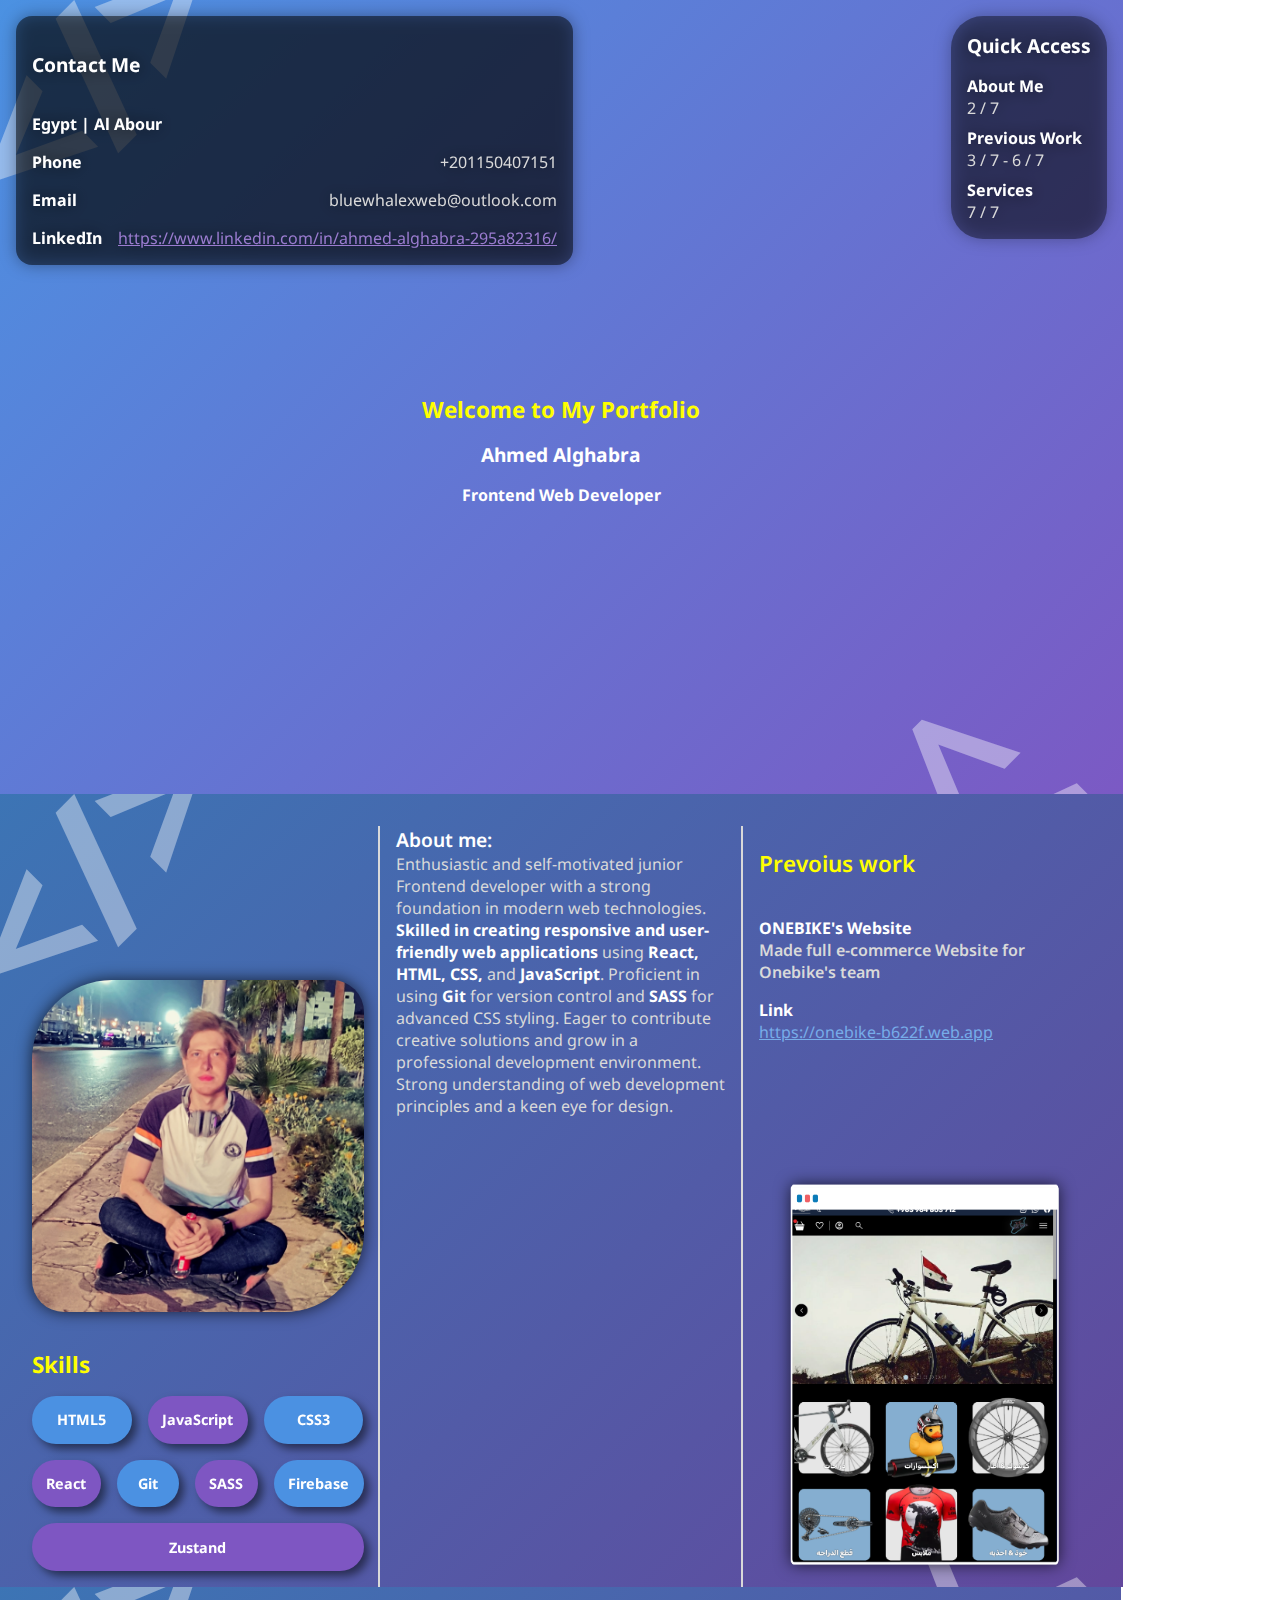
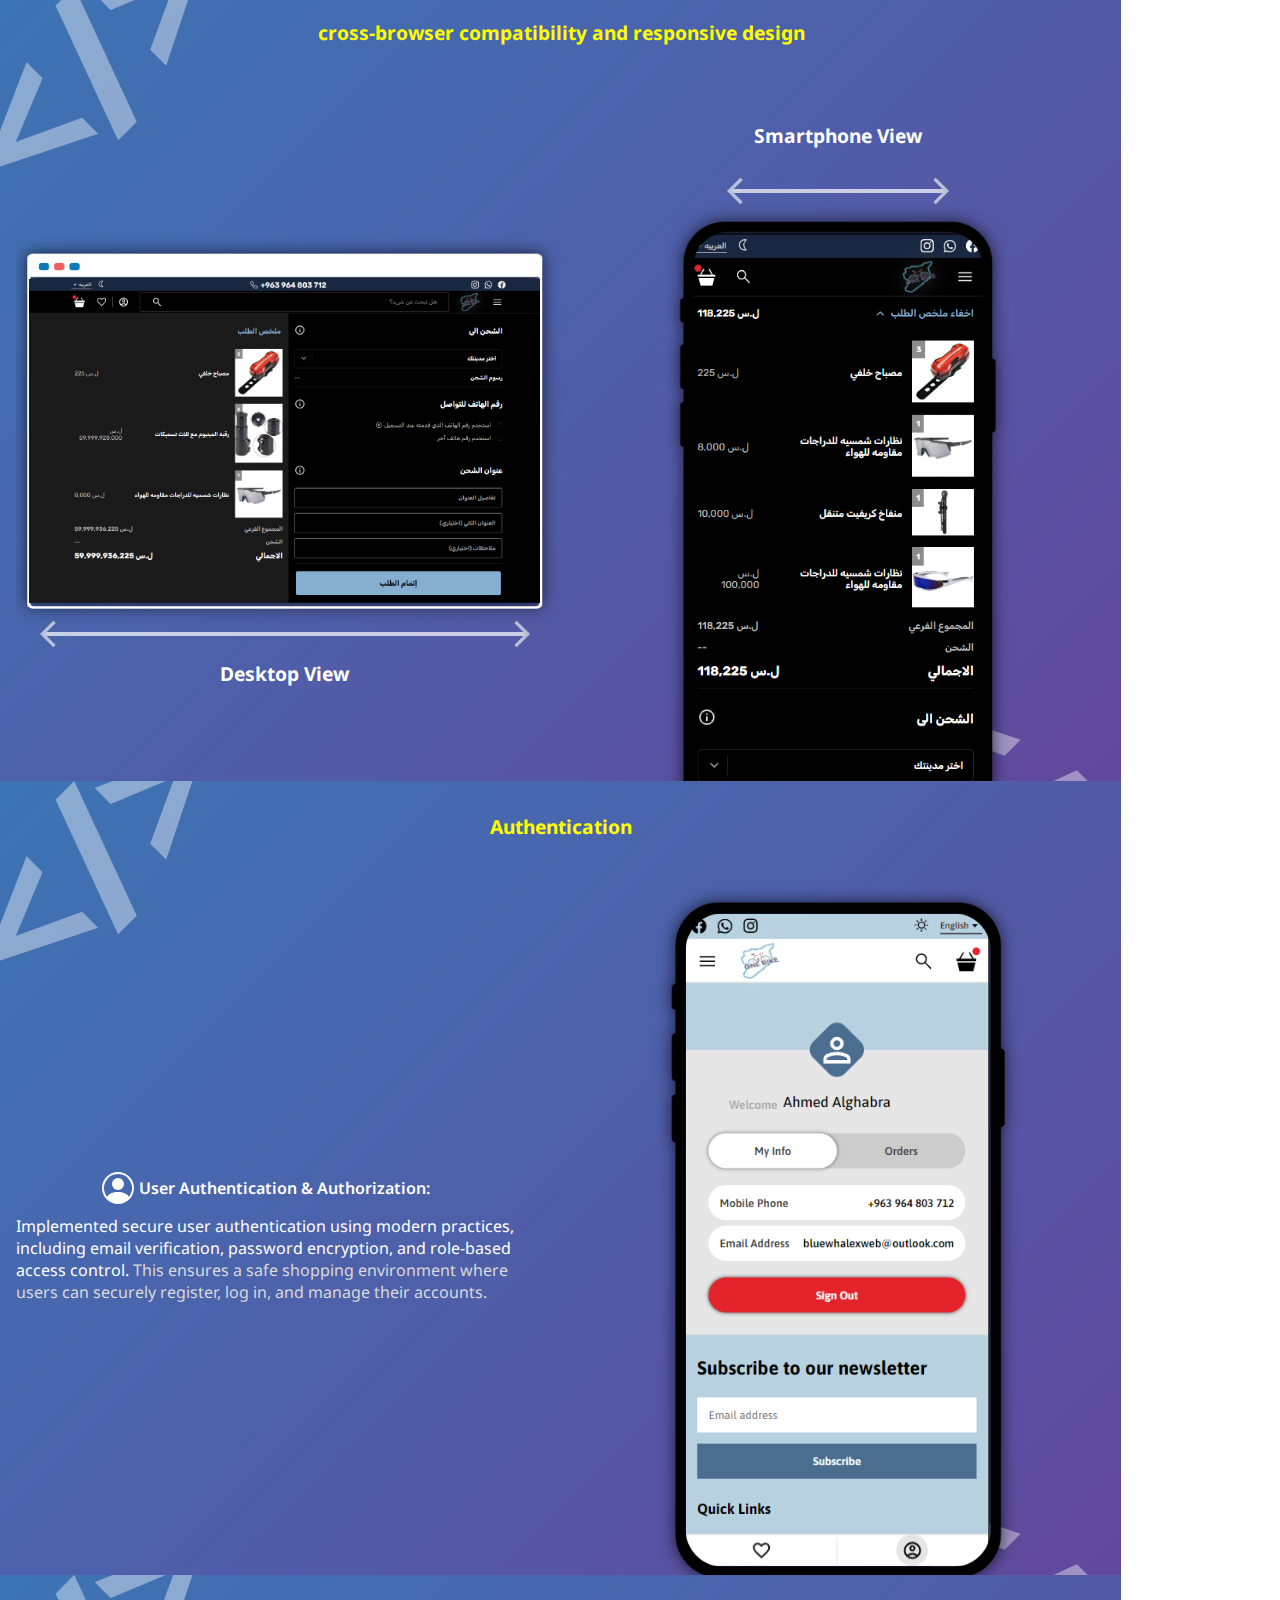
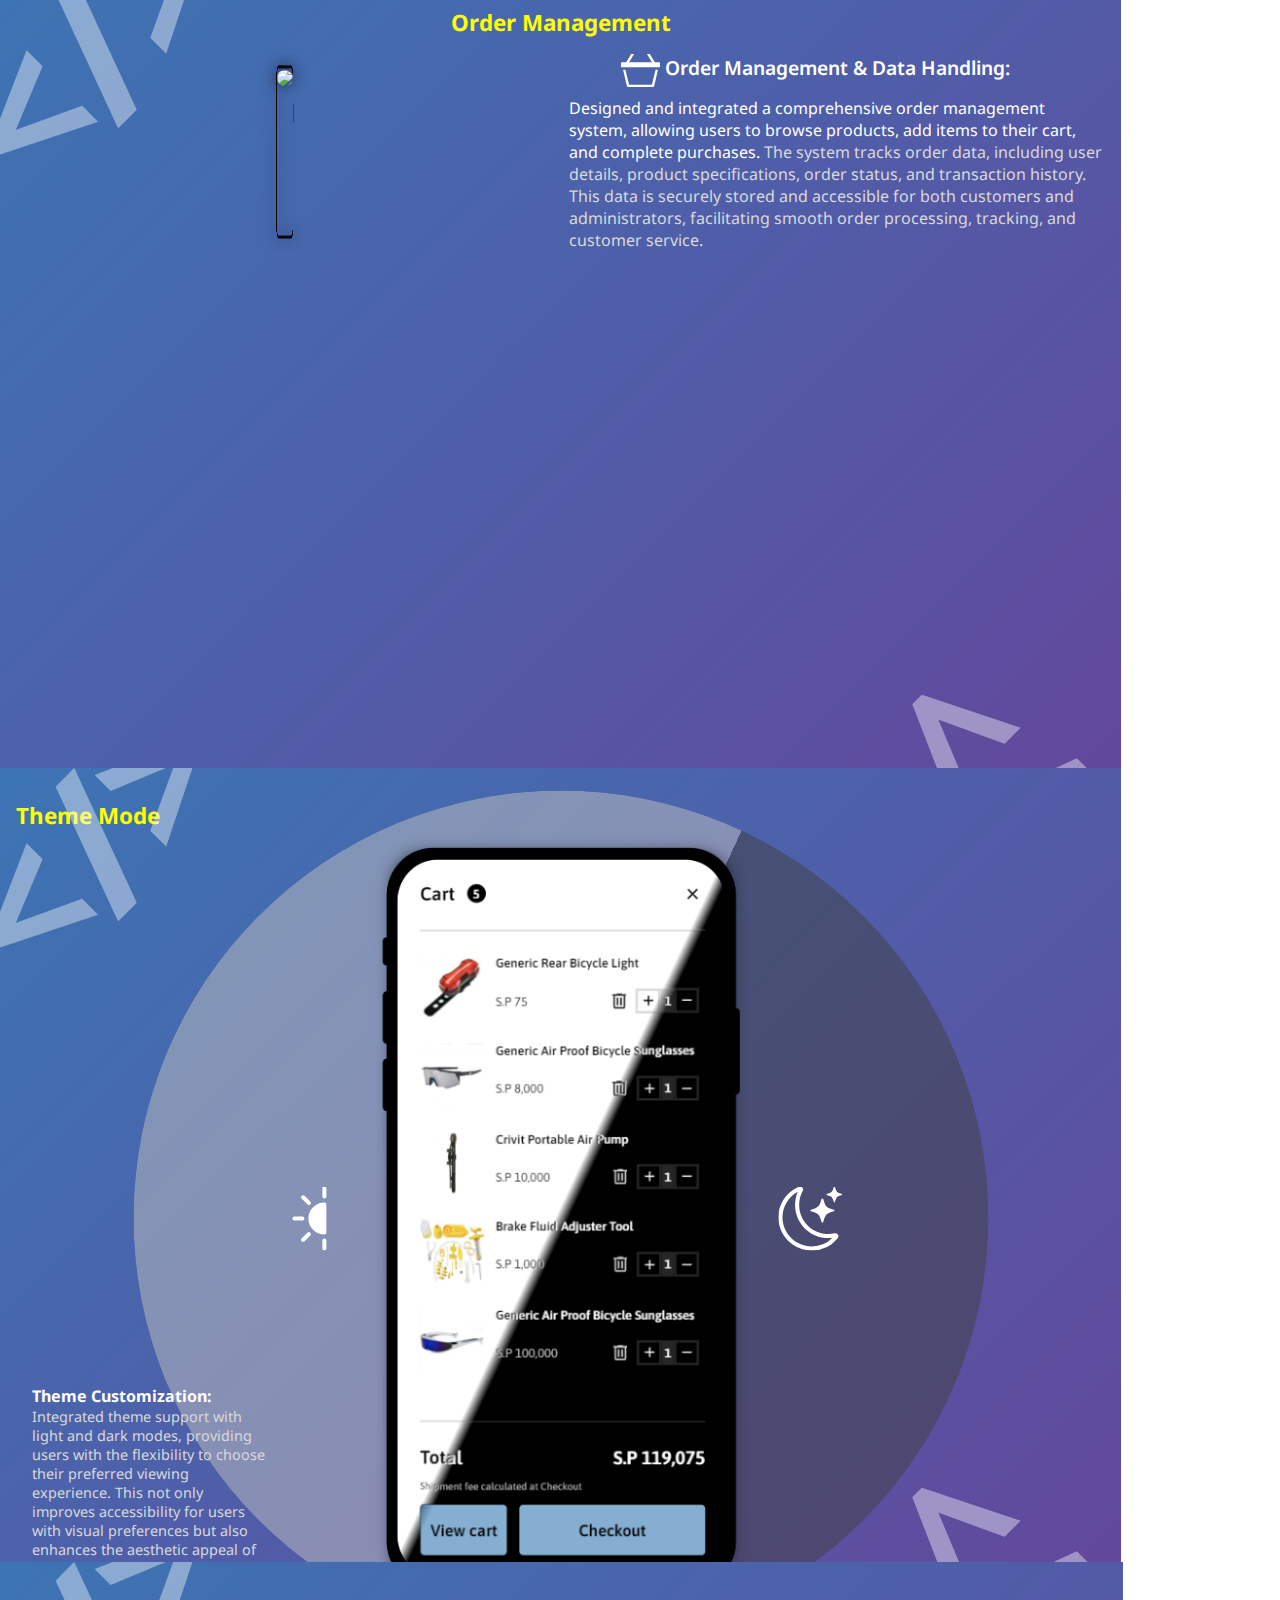
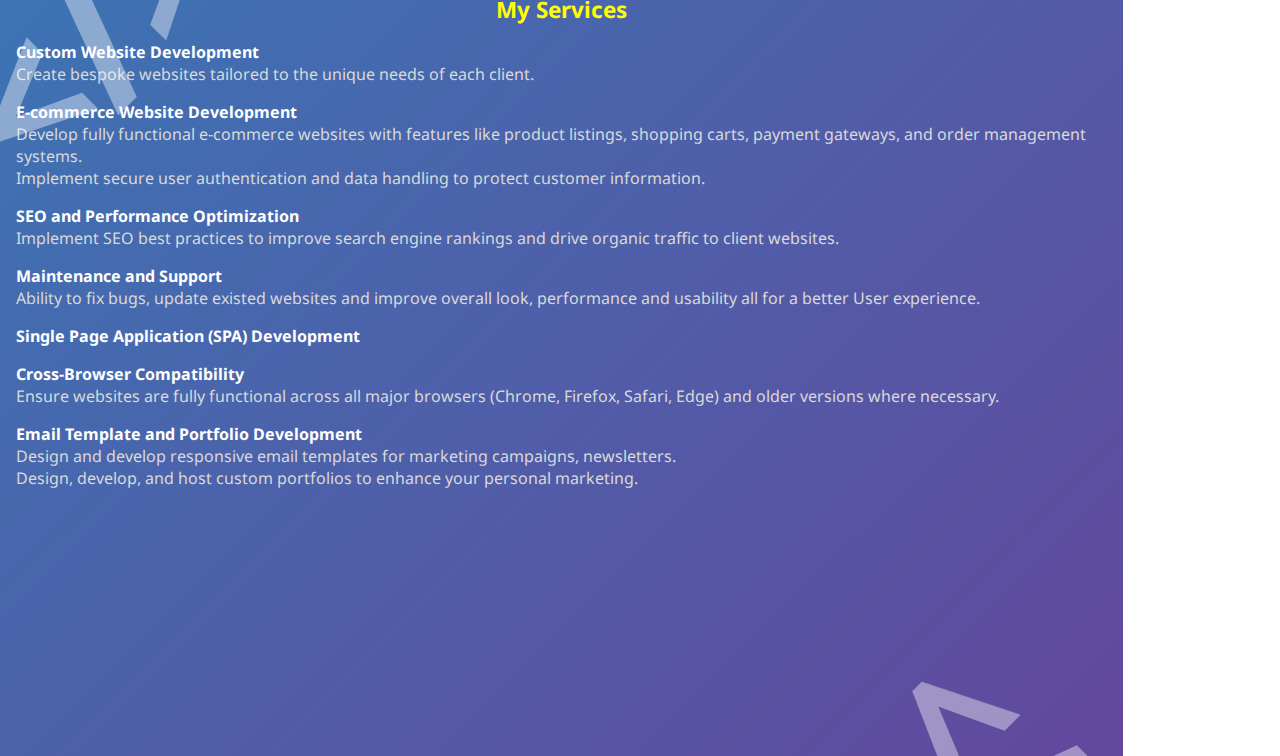
==== index.html @ 0ddc0885 "--ammend" ====
<!DOCTYPE html>
<html lang="en">
  <head>
    <title>My Resume</title>
    <meta charset="UTF-8" />

    <link rel="preconnect" href="https://fonts.googleapis.com">
    <link rel="preconnect" href="https://fonts.gstatic.com" crossorigin>
    <link href="https://fonts.googleapis.com/css2?family=Noto+Sans:ital,wght@0,100..900;1,100..900&display=swap" rel="stylesheet">
    <link rel="stylesheet" href="styles/page 1.css">
    <link rel="stylesheet" href="styles/page 2.css">
    <link rel="stylesheet" href="styles/page 3.css">
    <link rel="stylesheet" href="styles/page 4.css">
    <link rel="stylesheet" href="styles/page 5.css">
    <link rel="stylesheet" href="styles/page 6.css">
    <link rel="stylesheet" href="styles/page 7.css">

    <style>

      @page {
        size: 297mm 210mm landscape;
        margin: 0;
      }

      *,
      *::before,
      *::after {
        margin: 0;
        padding: 0;
      }

      :root {
        --light-background-color: hsl(0, 0%, 85%); 
        --font-p-color: hsl(0, 0%, 15%);
        --font-p-invert-color: hsl(0, 0%, 85%);
        --font-h-color: hsl(0, 0%, 0%);
        --font-h-invert-color: hsl(0, 0%, 100%);
        /* --font-size-xSmall: 0.9em; */
        /* --font-size-small: 1.4em; */
        /* --font-size-medium: 1.6em; */
        /* --font-size-large: 1.8em; */

        --font-size-xSmall: 0.9em;
        --font-size-small: 1em;
        --font-size-medium: 1.2em;
        --font-size-large: 1.4em;

        --primary-color: #FFFF00;
        --add-shadow: drop-shadow(0px 0px 8px hsla(0, 0%, 0%, 0.7));
      }

      html {
        box-sizing: border-box;
        font-size: 100%;
      }

      body {
        font-family: "Noto Sans", sans-serif;
        font-size: 1rem;
        /* overflow-x: hidden; */
        /* overflow: hidden; */
      }

      h1 {
        font-size: var(--font-size-large);
        color: var(--font-h-invert-color);
      } 
           
      h2 {
        font-size: var(--font-size-medium);
        color: var(--font-h-invert-color);
      } 
           
      h3 {
        font-size: var(--font-size-small);
        color: var(--font-h-invert-color);
      } 
           
      p {
        font-size: var(--font-size-Small);
        color: var(--font-p-invert-color);
      }

      a {
        font-size: var(--font-size-Small);
        /* color: var(--font-p-invert-color); */
        color: hsl(262, 47%, 65%, 1);
      } 

      strong {
        color: var(--font-h-invert-color);
      }

      .page {
        display: flex;
        width: 297mm;
        height: 210mm;
        page-break-after: always;
        overflow: hidden;
      }

      .wrapper {
        /* overflow: hidden; */
        width: 100vw;
        height: 100vh
      }

    </style>
  </head>
  <body>
    <div class="page1 page">
      <div class="wrapper">

        <div class="contact-cont">
          <ul class="list">
            <li class="item">
              <h2 class="h2">Contact Me</h2>
            </li>
            <li class="item">
              <h3 class="h3">Egypt | Al Abour</h3>
            </li>
            <li class="item">
              <h3 class="h3">Phone</h3>
              <p class="p">+201150407151</p>
            </li>
            <li class="item">
              <h3 class="h3">Email</h3>
              <p class="p">bluewhalexweb@outlook.com</p>
            </li>
            <li class="item">
              <h3 class="h3">LinkedIn</h3>
              <a href="https://www.linkedin.com/in/ahmed-alghabra-295a82316/" class="p">https://www.linkedin.com/in/ahmed-alghabra-295a82316/</a>
            </li>
          </ul>
        </div>

        <div class="currentPage-cont">
          <h3>1 / 7</h3>
        </div>  
  
        <div class="pages-cont">
          <h2>Quick Access</h2>
          <ul class="list">
            <li class="item">
              <h3 class="h3">About Me</h3>
              <p class="p">2 / 7</p>
            </li>
            <li class="item">
              <h3 class="h3">Previous Work</h3>
              <p class="p">3 / 7 - 6 / 7</p>
            <li class="item">
              <h3 class="h3">Services</h3>
              <p class="p">7 / 7</p>
            </li>
          </ul>
        </div>  
  
        <h1 style="color: var(--primary-color)">Welcome to My Portfolio</h1>
        <h2>Ahmed Alghabra</h2>
        <h3>Frontend Web Developer</h3>
      </div>  
    </div>

    <div class="page2 page">
      <div class="wrapper">
        <div class="currentPage-cont">
          <h3>2 / 7</h3>
        </div>  
        <div class="description-cont">
          <section class="aboutMe-sec">
            <div class="pfp-cont">
              <img class="pfp" src="/assets/IMG_20230506_100601.jpg"/>
            </div>    
            <div class="skills-cont">
              <h1 class="h2">Skills</h1>
              <span class="skill">HTML5</span>
              <span class="skill">JavaScript</span>
              <span class="skill">CSS3</span>
              <span class="skill">React</span>
              <span class="skill">Git</span>
              <span class="skill">SASS</span>
              <span class="skill">Firebase</span>
              <span class="skill">Zustand</span>
            </div>    
          </section>
          <section class="summary-sec">
            <div class="aboutMe-cont">
              <h2 class="h2">About me:</h2>
              <p class="p"> 
                Enthusiastic and self-motivated junior Frontend developer with a strong foundation in modern web 
                technologies. <strong>Skilled in creating responsive and user-friendly web applications</strong> using <strong>React, HTML, CSS,</strong> 
                and <strong>JavaScript</strong>. Proficient in using <strong>Git</strong> for version control and <strong>SASS</strong> for advanced CSS styling. Eager to 
                contribute creative solutions and grow in a professional development environment. Strong 
                understanding of web development principles and a keen eye for design.
              </p>
            </div>
          </section>
          <section class="experience-sec">
            <div class="previousWork-cont">
              <h1 class="h2">Prevoius work</h1>
              <h3 class="h3">ONEBIKE's Website</h3>
              <p class="p">Made full e-commerce Website for Onebike's team</p>
              <h3 class="h3">Link</h3>
              <a href="https://onebike-b622f.web.app" class="a">https://onebike-b622f.web.app</a>
              <div class="home-img-cont">
                <img class="frame-img" src="/assets/desktop_frame.png"/>
                <img class="img" src="/assets/onebike-home-page.png"/>
              </div>
            </div>
          </section>
        </div>
      </div>  
    </div>

    <div class="page3 page">
      <div class="wrapper">
        <div class="description-cont">
          <div class="currentPage-cont">
            <h3>3 / 7</h3>
          </div>  
          <section class="title-sec">
            <h2 class="h2">cross-browser compatibility and responsive design</h2>
          </section>
          <section class="hightLight-sec">
            <div class="desktop-cont">
              <div class=desktop-frame>
                <img class="frame-img" src="/assets/desktop_frame.png">
                <!-- <img class="frame-img" src="/assets/web_frame.png"> -->
                <img class="img" src="/assets/desktop-view.png">
              </div>
              <div class="stretchLine"></div>
              <h2 class="h2">Desktop View</h2>
            </div>
            <div class="smartphone-cont">
              <h2 class="h2">Smartphone View</h2>
              <div class="stretchLine"></div>
              <div class="iphone-frame">
                <img class="img" src="/assets/smartphoneDM-view.png">
              </div>
            </div>
          </section>
        </div>
      </div>  
    </div>
    
    <div class="page4 page">
      <div class="wrapper">
        <div class="description-cont">
          <div class="currentPage-cont">
            <h3>4 / 7</h3>
          </div>  
          <section class="title-sec">
            <h2 class="h2">Authentication</h2>
          </section>
          <section class="hightLight-sec">
            <div class="authText-cont">
              <h3 class="h3">User Authentication & Authorization:</h3>
              <p class="p"><span style="color: var(--font-h-invert-color)">Implemented secure user authentication using modern practices, including email verification, password encryption, and role-based access control.</span> This ensures a safe shopping environment where users can securely register, log in, and manage their accounts.</p>
            </div>
            <div class="authImg-cont">
              <div class="imgHolder-cont">
                <img class="frame-img" src="/assets/android_frame.png">
                <img class="img" src="/assets/authenticationData.png">
              </div>
            </div>
          </section>
        </div>
      </div>  
    </div>

    <div class="page5 page">
      <div class="wrapper">
        <div class="description-cont">
          <div class="currentPage-cont">
            <h3>5 / 7</h3>
          </div>  
          <section class="title-sec">
            <h1 class="h1">Order Management</h1>
          </section>
          <section class="hightLight-sec">
            <div class="ordersImg-cont">
              <div class="imgHolder-cont">
                <img class="frame-img" src="/assets/android_frame.png">
                <img class="img" src="/assets/OrderData.png">
              </div>
            </div>
            <div class="ordersText-cont">
              <h2 class="h2">Order Management & Data Handling:</h2>
              <p class="p"><span style="color: var(--font-h-invert-color)">Designed and integrated a comprehensive order management system, allowing users to browse products, add items to their cart, and complete purchases.</span> The system tracks order data, including user details, product specifications, order status, and transaction history. This data is securely stored and accessible for both customers and administrators, facilitating smooth order processing, tracking, and customer service.</p>
            </div>
          </section>
        </div>
      </div>  
    </div>

    <div class="page6 page">
      <div class="wrapper">
        <div class="currentPage-cont">
          <h3>6 / 7</h3>
        </div>
        <div class="description-cont">
          <section class="title-sec">
            <h1 class="h1">Theme Mode</h1>
          </section>
          <div class="shadow-cont"></div>
          <div class="frame-img-cont">
            <img class="img" src="/assets/android_frame.png">
          </div>
          <div class="lightTheme-cont">
            <img class="img" src="/assets/light_theme.png">
          </div>
          <div class="darkTheme-cont">
            <img class="img" src="/assets/dark_theme.png">
          </div>
          <div class="hybirdTheme-cont">
            <img class="img" src="/assets/hybird_theme.png">
          </div>
          <div class="white-circle"></div>
          <div class="black-circle"></div>
          <div class="icons-cont">
            <img class="sun" src="/assets/sun_half.svg">
            <img class="moon" src="/assets/moon_stars.svg">
          </div>
          <div class="text-cont">
            <h3 class="h3">
              Theme Customization:
            </h3>
            <p class="p">
              Integrated theme support with light and dark modes, providing users with the flexibility to choose their preferred viewing experience. This not only improves accessibility for users with visual preferences but also enhances the aesthetic appeal of the website.
            </p>
          </div>
        </div>  
      </div>  
    </div>

    <div class="page7 page">
      <div class="wrapper">
        <div class="currentPage-cont">
          <h3>7 / 7</h3>
        </div>
        <div class="description-cont">
          <section class="title-sec">
            <h1 class="h1">My Services</h1>
          </section>
          <section class="services-sec">
            <!-- <h2 class="h2">something</h2> -->
            <ul class="list">
              <li class="item">
                <h3 class="h3">Custom Website Development</h3>
                <p class="p">Create bespoke websites tailored to the unique needs of each client.</p>
              </li>
              <li class="item">
                <h3 class="h3">E-commerce Website Development</h3>
                <p class="p">Develop fully functional e-commerce websites with features like product listings, shopping carts, payment gateways, and order management systems.</p>
                <p class="p">Implement secure user authentication and data handling to protect customer information.</p>
              </li>
              <li class="item">
                <h3 class="h3">SEO and Performance Optimization</h3>
                <p class="p">Implement SEO best practices to improve search engine rankings and drive organic traffic to client websites.</p>
              </li>
              <li class="item">
                <h3 class="h3">Maintenance and Support</h3>
                <p class="p">Ability to fix bugs, update existed websites and improve overall look, performance and usability all for a better User experience.</p>
              </li>
              <li class="item">
                <h3 class="h3">Single Page Application (SPA) Development</h3>
                <p class="p"></p>
              </li>
              <li class="item">
                <h3 class="h3">Cross-Browser Compatibility</h3>
                <p class="p">Ensure websites are fully functional across all major browsers (Chrome, Firefox, Safari, Edge) and older versions where necessary.</p>
              </li>
              <li class="item">
                <h3 class="h3">Email Template and Portfolio Development</h3>
                <p class="p">Design and develop responsive email templates for marketing campaigns, newsletters.</p>
                <p class="p">Design, develop, and host custom portfolios to enhance your personal marketing.</p>
              </li>
            </ul>
          </section>
          <!-- <section class="contact-sec">
            <ul class="list">
              <li class="item">
                <h2 class="h2">Contact Me</h2>
              </li>
              <li class="item">
                <h3 class="h3">Phone</h3>
                <p class="p">+201150407151</p>
              </li>
              <li class="item">
                <h3 class="h3">Email</h3>
                <p class="p">bluewhalexweb@outlook.com</p>
              </li>
              <li class="item">
                <h3 class="h3">LinkedIn</h3>
                <p class="p">https://www.linkedin.com/in/ahmed-alghabra-295a82316/</p>
              </li>
            </ul>
          </section> -->
        </div>
      </div>  
    </div>
  </body>
</html>
---- styles/page 1.css ----
.page1 .wrapper {
  position: relative;
  display: flex;
  flex-direction: column;
  align-items: center;
  justify-content: center;
  background: linear-gradient(135deg, hsl(212, 72%, 59%, 1), hsl(262, 47%, 55%, 1));
  background-repeat: no-repeat;
  /* aspect-ratio: 1.91 / 1; */
  gap: 1em;
}

.page1 .wrapper::before {
  content: "</>";
  position: absolute;
  top: -50px;
  left: -50px;
  font-weight: bold;
  color: white;
  font-size: 12rem;
  transform: rotate(135deg);
  opacity: 0.4;
}

.page1 .wrapper::after {
  content: "</>";
  position: absolute;
  bottom: -50px;
  right: -50px;
  font-weight: bold;
  color: white;
  font-size: 12rem;
  transform: rotate(45deg);
  opacity: 0.4;
}

.page1 .wrapper .contact-cont {
  position: absolute;
  top: 1em;
  left: 1em;
  display: flex;
  flex-direction: column;
}

.page1 .wrapper .contact-cont .h2 {
  padding-block: 1em;
}

.page1 .wrapper .contact-cont .list {
  display: flex;
  flex-direction: column;
  gap: 1em;
  list-style: none;
  background-color: hsla(0, 0%, 0%, 0.5);
  padding: 1em;
  border-radius: 1em;
  filter: var(--add-shadow);
}

.page1 .wrapper .contact-cont .list .item {
  display: flex;
  justify-content: space-between;
  gap: 1em;
}


.page1 .wrapper .currentPage-cont {
  position: absolute;
  bottom: 1em;
  right: 1em;
}

.page1 .wrapper .pages-cont {
  position: absolute;
  top: 1em;
  right: 1em;
  display: flex;
  flex-direction: column;
  gap: 1em;
  background-color: hsla(0, 0%, 0%, 0.4);
  padding: 1em;
  filter: var(--add-shadow);
  border-radius: 2em;
}

.page1 .wrapper .pages-cont .list {
  list-style: none;
  display: flex;
  flex-direction: column;
  gap: 0.5em;
}

.page1 .wrapper .pages-cont .list .item {
}
---- styles/page 2.css ----
.page2 .wrapper {
  position: relative;
  display: flex;
  background: linear-gradient(135deg, hsl(212, 72%, 59%, 0.8), hsl(262, 47%, 55%, 0.8));
  background-color: hsla(0, 0%, 0%);
  background-repeat: no-repeat;
  /* aspect-ratio: 1.91 / 1; */
}

.page2 .wrapper::before {
  content: "</>";
  position: absolute;
  top: -50px;
  left: -50px;
  font-weight: bold;
  color: white;
  font-size: 12rem;
  transform: rotate(135deg);
  opacity: 0.4;
}

.page2 .wrapper::after {
  content: "</>";
  position: absolute;
  bottom: -50px;
  right: -50px;
  font-weight: bold;
  color: white;
  font-size: 12rem;
  transform: rotate(45deg);
  opacity: 0.4;
}

.page2 .wrapper .currentPage-cont {
  position: absolute;
  bottom: 1em;
  right: 1em;
}

.page2 .wrapper .description-cont {
  display: flex;
  flex-direction: row;
  padding-inline: 1em;
  padding-block: 2em;
  width: 100%;
  height: 100%;
}

.page2 .wrapper .description-cont .aboutMe-sec, 
.page2 .wrapper .description-cont .summary-sec, 
.page2 .wrapper .description-cont .experience-sec { 
  position: relative;
  flex: 1;
  padding-inline: 1em;
  height: 100%;
}

.page2 .wrapper .description-cont .aboutMe-sec {
  display: flex;
  flex-direction: column;
  justify-content: center;
  gap: 2em;

}

.page2 .wrapper .description-cont .aboutMe-sec::before {
  content: "";
  position: absolute;
  top: 0;
  right: 0;
  width: 2px;
  height: 100%;
  background-color: var(--light-background-color);
}

.page2 .wrapper .description-cont .aboutMe-sec .pfp-cont {
  /* margin-block: auto; */
  filter: var(--add-shadow);
}

.page2 .wrapper .description-cont .aboutMe-sec .pfp-cont .pfp {
  width: 100%;
  aspect-ratio: 1 / 1;
  border-radius: 5em 2em;
}

.page2 .wrapper .description-cont .aboutMe-sec .skills-cont {
  /* margin-block: auto; */
  display: flex;
  flex-flow: row wrap;
  flex-shrink: 0;
  gap: 1em;
}

.page2 .wrapper .description-cont .aboutMe-sec .skills-cont .h2 {
  width: 100%;
  color: var(--primary-color);
}

.page2 .wrapper .description-cont .aboutMe-sec .skills-cont .skill {
  display: flex;
  align-items: center;
  justify-content: center;
  flex: 1;
  font-size: var(--font-size-xSmall);
  color: var(--font-h-invert-color);
  font-weight: bold; 
  padding: 1em;
  flex-shrink: 0;
  background-color: hsl(212, 72%, 59%, 1);
  border-radius: 10em;
  filter: drop-shadow(5px 5px 4px hsla(0, 0%, 0%, 0.5));
}

.page2 .wrapper .description-cont .aboutMe-sec .skills-cont .skill:nth-child(2n - 1) {
  background-color: hsl(262, 47%, 55%);
}

.page2 .wrapper .description-cont .summary-sec {
}

.page2 .wrapper .description-cont .summary-sec .aboutMe-cont {
}

.page2 .wrapper .description-cont .summary-sec::before {
  content: "";
  position: absolute;
  top: 0;
  right: 0;
  width: 2px;
  height: 100%;
  background-color: var(--light-background-color);
}

.page2 .wrapper .description-cont .summary-sec .aboutMe-cont h2 {
  color: var(--font-h-invert-color);
  font-weight: 600;
  /* font-size: var(--font-size-medium); */
}

.page2 .wrapper .description-cont .summary-sec .aboutMe-cont p {
  color: var(--font-p-invert-color);
  /* font-size: var(--font-size-small); */
}

.page2 .wrapper .description-cont .summary-sec {

}

.page2 .wrapper .description-cont .experience-sec {
  height: 100%;
  z-index: 5;
}

.page2 .wrapper .description-cont .experience-sec .previousWork-cont {
  display: flex;
  flex-direction: column;
  /* justify-content: center; */
  height: 100%;
  overflow: hidden;
}

.page2 .wrapper .description-cont .experience-sec .previousWork-cont .h2 {
  color: var(--primary-color);
  font-weight: 600;
  /* font-size: var(--font-size-medium); */
  /* margin-bottom: auto; */
  padding-block: 1em;
}

.page2 .wrapper .description-cont .experience-sec .previousWork-cont .h3 {
  color: var(--font-h-invert-color);
  /* font-size: var(--font-size-medium); */
  margin-top: 1em;

}

.page2 .wrapper .description-cont .experience-sec .previousWork-cont .p {
  color: var(--font-p-invert-color);
  font-weight: 600;
  /* font-size: var(--font-size-medium); */
}

.page2 .wrapper .description-cont .experience-sec .previousWork-cont .a {
  color: hsl(212, 72%, 69%, 1);
}

.page2 .wrapper .description-cont .experience-sec .previousWork-cont .home-img-cont {
  position: relative;
  width: 100%;
  display: flex;
  justify-content: center;
  padding-block: 2em;
  filter: var(--add-shadow);
  margin-block: auto;
}

.page2 .wrapper .description-cont .experience-sec .previousWork-cont .home-img-cont .frame-img {
  position: absolute;
  top: calc(50% - 10px);
  left: 50%;
  transform: translate(-50%, -50%);
  width: 81%;
  height: 90%;
  object-fit: fill;
  filter: invert(100%);
}

.page2 .wrapper .description-cont .experience-sec .previousWork-cont .home-img-cont .img {
  width: 80%;
}
---- styles/page 3.css ----
.page3 .wrapper {
  position: relative;
  display: flex;
  background: linear-gradient(135deg, hsl(212, 72%, 59%, 0.8), hsl(262, 47%, 55%, 0.8));
  background-color: hsla(0, 0%, 0%);
  background-repeat: no-repeat;
  /* aspect-ratio: 1.91 / 1; */
}

.page3 .wrapper::before {
  content: "</>";
  position: absolute;
  top: -50px;
  left: -50px;
  font-weight: bold;
  color: white;
  font-size: 12rem;
  transform: rotate(135deg);
  opacity: 0.4;
}

.page3 .wrapper::after {
  content: "</>";
  position: absolute;
  bottom: -50px;
  right: -50px;
  font-weight: bold;
  color: white;
  font-size: 12rem;
  transform: rotate(45deg);
  opacity: 0.4;
}

.page3 .wrapper .currentPage-cont {
  position: absolute;
  bottom: 1em;
  right: 1em;
}

.page3 .wrapper .description-cont {
  display: flex;
  flex-direction: column;
  padding-inline: 1em;
  padding-block: 2em;
  width: 100%;
  height: 100%;
}

.page3 .wrapper .description-cont .title-sec, 
.page3 .wrapper .description-cont .hightLight-sec {
}

.page3 .wrapper .description-cont .title-sec {
  display: flex;
}

.page3 .wrapper .description-cont .title-sec .h2 {
  color: var(--primary-color);
  margin-inline: auto;
}

.page3 .wrapper .description-cont .title-sec::before {
  content: "";
  position: absolute;
  top: 0;
  right: 0;
  width: 2px;
  height: 100%;
  background-color: white;
}

.page3 .wrapper .description-cont .hightLight-sec {
  display: flex;
  gap: 1em;
  overflow: hidden;
  z-index: 5;
}

.page3 .wrapper .description-cont .hightLight-sec .desktop-cont {
  flex: 1;        
  display: flex;
  flex-direction: column;
  justify-content: center;
  align-items: center;
  gap: 1.5em;
}

.page3 .wrapper .description-cont .hightLight-sec .desktop-cont .stretchLine {
  position: relative;
  width: 90%;
  height: 4px;
  background-color: white;
  opacity: 0.7;
}

.page3 .wrapper .description-cont .hightLight-sec .desktop-cont .stretchLine::before {
  content: "";
  position: absolute;
  top: 50%;
  left: -0.2em;
  transform: translateY(-50%);
  width: 2em;
  height: 2em;
  background-image: url(/assets/left_arrow.svg);
  background-repeat: no-repeat;
  background-position: center;
  background-size: cover;
}

.page3 .wrapper .description-cont .hightLight-sec .desktop-cont .stretchLine::after {
  content: "";
  position: absolute;
  top: 50%;
  right: -0.7em;
  transform: translateY(-50%);
  width: 2em;
  height: 2em;
  background-image: url(/assets/right_arrow.svg);
  background-repeat: no-repeat;
  background-position: center;
  background-size: cover;
}

.page3 .wrapper .description-cont .hightLight-sec .desktop-cont .desktop-frame {
  position: relative;
  width: 95%;
  filter: drop-shadow(0px 0px 8px hsla(0, 0%, 0%, 0.7));
}

.page3 .wrapper .description-cont .hightLight-sec .desktop-cont .desktop-frame .frame-img {
  position: absolute;
  top: calc(50% - 12px);
  left: 50%;
  transform: translate(-50%, -50%);
  width: 101%;
  height: 108%;
  object-fit: fill;
  z-index: -1;
  /* border-radius: 1em; */
  filter: invert(100%);
}

.page3 .wrapper .description-cont .hightLight-sec .desktop-cont .desktop-frame .img {
  width: 100%;
  /* opacity: 0; */
}


.page3 .wrapper .description-cont .hightLight-sec .desktop-cont .h3 {
  
}

.page3 .wrapper .description-cont .hightLight-sec .smartphone-cont {
  display: flex;
  flex-direction: column;
  flex: 1;
  justify-content: center;
  align-items: center;
  gap: 2.5em;
}

.page3 .wrapper .description-cont .hightLight-sec .smartphone-cont .stretchLine {
  position: relative;
  width: 40%;
  height: 4px;
  background-color: white;
  opacity: 0.7;
}

.page3 .wrapper .description-cont .hightLight-sec .smartphone-cont .stretchLine::before {
  content: "";
  position: absolute;
  top: 50%;
  left: -0.2em;
  transform: translateY(-50%);
  width: 2em;
  height: 2em;
  background-image: url(/assets/left_arrow.svg);
  background-repeat: no-repeat;
  background-position: center;
  background-size: cover;
}

.page3 .wrapper .description-cont .hightLight-sec .smartphone-cont .stretchLine::after {
  content: "";
  position: absolute;
  top: 50%;
  right: -0.7em;
  transform: translateY(-50%);
  width: 2em;
  height: 2em;
  background-image: url(/assets/right_arrow.svg);
  background-repeat: no-repeat;
  background-position: center;
  background-size: cover;
}

.page3 .wrapper .description-cont .hightLight-sec .smartphone-cont .iphone-frame {
  position: relative;
  height: 70%;
  filter: drop-shadow(0px 0px 8px hsla(0, 0%, 0%, 0.7));
}

.page3 .wrapper .description-cont .hightLight-sec .smartphone-cont .iphone-frame::before {
  content: "";
  position: absolute;
  top: 50%;
  left: 50%;
  transform: translate(-50%, -50%);
  width: 110%;
  height: 110%;
  background-image: url(/assets/android_frame.png);
  background-size: cover;
  background-repeat: no-repeat;
  background-position: center;
  /* filter: (205deg); */
}

.page3 .wrapper .description-cont .hightLight-sec .smartphone-cont .iphone-frame .img {
  height: 100%;
  object-fit: contain;
  border-radius: 2em;
}

.page3 .wrapper .description-cont .hightLight-sec .smartphone-cont .h3 {

}

.page3 .wrapper .description-cont .hightLight-sec::before {
  content: "";
  position: absolute;
  top: 0;
  right: 0;
  width: 2px;
  height: 100%;
  background-color: white;
}
---- styles/page 4.css ----
.page4 .wrapper {
  position: relative;
  display: flex;
  background: linear-gradient(135deg, hsl(212, 72%, 59%, 0.8), hsl(262, 47%, 55%, 0.8));
  background-color: hsla(0, 0%, 0%);
  background-repeat: no-repeat;
  /* aspect-ratio: 1.91 / 1; */
}

.page4 .wrapper::before {
  content: "</>";
  position: absolute;
  top: -50px;
  left: -50px;
  font-weight: bold;
  color: white;
  font-size: 12rem;
  transform: rotate(135deg);
  opacity: 0.4;
}

.page4 .wrapper::after {
  content: "</>";
  position: absolute;
  bottom: -50px;
  right: -50px;
  font-weight: bold;
  color: white;
  font-size: 12rem;
  transform: rotate(45deg);
  opacity: 0.4;
}

.page4 .wrapper .currentPage-cont {
  position: absolute;
  bottom: 1em;
  right: 1em;
}

.page4 .wrapper .description-cont {
  display: flex;
  flex-direction: column;
  padding-inline: 1em;
  padding-block: 2em;
  width: 100%;
  height: 100%;
  gap: 1em;
}

.page4 .wrapper .description-cont .title-sec, 
.page4 .wrapper .description-cont .hightLight-sec {
}

.page4 .wrapper .description-cont .title-sec {
  display: flex;
}

.page4 .wrapper .description-cont .title-sec .h2 {
  color: var(--primary-color);
  margin-inline: auto;
}


.page4 .wrapper .description-cont .title-sec::before {
  content: "";
  position: absolute;
  top: 0;
  right: 0;
  width: 2px;
  height: 100%;
  background-color: white;
}

.page4 .wrapper .description-cont .hightLight-sec {
  display: flex;
  gap: 1em;
  overflow: hidden;
  z-index: 5;
}

.page4 .wrapper .description-cont .hightLight-sec .authText-cont {
  flex: 1;        
  display: flex;
  flex-direction: column;
  justify-content: center;
  align-items: center;
  gap: 1em;
}

.page4 .wrapper .description-cont .hightLight-sec .authText-cont .stretchLine {
  position: relative;
  width: 90%;
  height: 4px;
  background-color: white;
  opacity: 0.7;
}

.page4 .wrapper .description-cont .hightLight-sec .authText-cont .stretchLine::before {
  content: "";
  position: absolute;
  top: 50%;
  left: -0.2em;
  transform: translateY(-50%);
  width: 2em;
  height: 2em;
  background-image: url(/assets/left_arrow.svg);
  background-repeat: no-repeat;
  background-position: center;
  background-size: cover;
}

.page4 .wrapper .description-cont .hightLight-sec .authText-cont .stretchLine::after {
  content: "";
  position: absolute;
  top: 50%;
  right: -0.7em;
  transform: translateY(-50%);
  width: 2em;
  height: 2em;
  background-image: url(/assets/right_arrow.svg);
  background-repeat: no-repeat;
  background-position: center;
  background-size: cover;
}

.page4 .wrapper .description-cont .hightLight-sec .authText-cont .img {
  height: 80%;
}

.page4 .wrapper .description-cont .hightLight-sec .authText-cont .h3 {
  position: relative;
  font-weight: 600;
  color: var(--font-h-invert-color);        
}

.page4 .wrapper .description-cont .hightLight-sec .authText-cont .h3::before {
  content: "";
  position: absolute;
  top: 50%;
  transform: translateY(-50%);
  left: -2.3em;
  width: 2em;
  height: 2em;
  background-image: url(/assets/person-circle.svg);
  background-position: center;
  background-repeat: no-repeat;
  background-size: cover;
}

.page4 .wrapper .description-cont .hightLight-sec .authText-cont .p {
  font-size: var(--font-size-extraSmall);
  color: var(--font-p-invert-color);
}

.page4 .wrapper .description-cont .hightLight-sec .authImg-cont {
  position: relative;
  display: flex;
  flex-direction: column;
  flex: 1;
  justify-content: center;
  align-items: center;
  gap: 1em;
  filter: var(--add-shadow);
}

.page4 .wrapper .description-cont .hightLight-sec .authImg-cont .stretchLine {
  /* position: relative; */
  width: 37%;
  height: 4px;
  background-color: white;
  opacity: 0.7;
}

.page4 .wrapper .description-cont .hightLight-sec .authImg-cont .imgHolder-cont {
  position: relative;
  height: 85%;
  /* background-color: red; */
}

.page4 .wrapper .description-cont .hightLight-sec .authImg-cont .imgHolder-cont .frame-img {
  position: absolute;
  top: 50%;
  left: 50%;
  transform: translate(-50%, -50%);
  width: 234%;
  height: 110%;
  object-fit: fill;
}

.page4 .wrapper .description-cont .hightLight-sec .authImg-cont .imgHolder-cont .img {
  height: 100%;
  object-fit: contain;
  border-radius: 1em;
}

.page4 .wrapper .description-cont .hightLight-sec::before {
  content: "";
  position: absolute;
  top: 0;
  right: 0;
  width: 2px;
  height: 100%;
  background-color: white;
}
---- styles/page 5.css ----
.page5 .wrapper {
  position: relative;
  display: flex;
  background: linear-gradient(135deg, hsl(212, 72%, 59%, 0.8), hsl(262, 47%, 55%, 0.8));
  background-color: hsla(0, 0%, 0%);
  background-repeat: no-repeat;
  /* aspect-ratio: 1.91 / 1; */
}

.page5 .wrapper::before {
  content: "</>";
  position: absolute;
  top: -50px;
  left: -50px;
  font-weight: bold;
  color: white;
  font-size: 12rem;
  transform: rotate(135deg);
  opacity: 0.4;
}

.page5 .wrapper::after {
  content: "</>";
  position: absolute;
  bottom: -50px;
  right: -50px;
  font-weight: bold;
  color: white;
  font-size: 12rem;
  transform: rotate(45deg);
  opacity: 0.4;
}

.page5 .wrapper .currentPage-cont {
  position: absolute;
  bottom: 1em;
  right: 1em;
}

.page5 .wrapper .description-cont {
  display: flex;
  flex-direction: column;
  padding-inline: 1em;
  padding-block: 2em;
  width: 100%;
  height: 100%;
  gap: 1em;
}

.page5 .wrapper .description-cont .title-sec, 
.page5 .wrapper .description-cont .hightLight-sec {
}

.page5 .wrapper .description-cont .title-sec {
  display: flex;
}

.page5 .wrapper .description-cont .title-sec .h1 {
  color: var(--primary-color);
  margin-inline: auto;
}

.page5 .wrapper .description-cont .title-sec::before {
  content: "";
  position: absolute;
  top: 0;
  right: 0;
  width: 2px;
  height: 100%;
  background-color: white;
}

.page5 .wrapper .description-cont .hightLight-sec {
  display: flex;
  gap: 1em;
  overflow: hidden;
  z-index: 5;
}

.page5 .wrapper .description-cont .hightLight-sec .ordersImg-cont {
  position: relative;
  flex: 1;        
  display: flex;
  flex-direction: column;
  justify-content: center;
  align-items: center;
  gap: 1em;
  filter: var(--add-shadow);
  border-radius: 2em;
}

.page5 .wrapper .description-cont .hightLight-sec .ordersImg-cont .stretchLine {
  position: relative;
  width: 90%;
  height: 4px;
  background-color: white;
  opacity: 0.7;
}

.page5 .wrapper .description-cont .hightLight-sec .ordersImg-cont .stretchLine::before {
  content: "";
  position: absolute;
  top: 50%;
  left: -0.2em;
  transform: translateY(-50%);
  width: 2em;
  height: 2em;
  background-image: url(/assets/left_arrow.svg);
  background-repeat: no-repeat;
  background-position: center;
  background-size: cover;
}

.page5 .wrapper .description-cont .hightLight-sec .ordersImg-cont .stretchLine::after {
  content: "";
  position: absolute;
  top: 50%;
  right: -0.7em;
  transform: translateY(-50%);
  width: 2em;
  height: 2em;
  background-image: url(/assets/right_arrow.svg);
  background-repeat: no-repeat;
  background-position: center;
  background-size: cover;
}

/* .page5 .wrapper .description-cont .hightLight-sec .ordersImg-cont .frame-img {
  position: absolute;
  top: 50%;
  left: 50%;
  transform: translate(-50%, -50%);
  width: 102%;
  height: 104%;
  object-fit: fill;
} */

/* .page5 .wrapper .description-cont .hightLight-sec .ordersImg-cont .img { */
  /* height: 95%; */
  /* border-radius: 1em; */
/* } */

.page5 .wrapper .description-cont .hightLight-sec .ordersImg-cont .imgHolder-cont {
  position: relative;
  height: 85%;
  /* background-color: red; */
}

.page5 .wrapper .description-cont .hightLight-sec .ordersImg-cont .imgHolder-cont .frame-img {
  position: absolute;
  top: 50%;
  left: 50%;
  transform: translate(-50%, -50%);
  width: 234%;
  height: 110%;
  object-fit: fill;
}

.page5 .wrapper .description-cont .hightLight-sec .ordersImg-cont .imgHolder-cont .img {
  height: 100%;
  object-fit: contain;
  border-radius: 1em;
}

.page5 .wrapper .description-cont .hightLight-sec .ordersText-cont {
  display: flex;
  flex-direction: column;
  flex: 1;
  justify-content: center;
  align-items: center;
  gap: 1em;
}

.page5 .wrapper .description-cont .hightLight-sec .ordersText-cont .h2 {
  position: relative;
  font-weight: 600;
  color: var(--font-h-invert-color);        
}

.page5 .wrapper .description-cont .hightLight-sec .ordersText-cont .h2::before {
  content: "";
  position: absolute;
  top: 50%;
  transform: translateY(-50%);
  left: -2.3em;
  width: 2em;
  height: 2em;
  background-image: url(/assets/basket3.svg);
  background-position: center;
  background-repeat: no-repeat;
  background-size: cover;
}

.page5 .wrapper .description-cont .hightLight-sec .ordersText-cont .p {
  color: var(--font-p-invert-color);
}

.page5 .wrapper .description-cont .hightLight-sec .ordersText-cont .stretchLine {
  position: relative;
  width: 37%;
  height: 4px;
  background-color: white;
  opacity: 0.7;
}

.page5 .wrapper .description-cont .hightLight-sec::before {
  content: "";
  position: absolute;
  top: 0;
  right: 0;
  width: 2px;
  height: 100%;
  background-color: white;
}
---- styles/page 6.css ----
@keyframes blink {
  0%, 40% {
    opacity: 0
  }
  50%, 90% {
    opacity: 1
  }
  100% {
    opacity: 0
  }
}

.page6 .wrapper {
  position: relative;
  display: flex;
  background: linear-gradient(135deg, hsl(212, 72%, 59%, 0.8), hsl(262, 47%, 55%, 0.8));
  background-color: hsla(0, 0%, 0%);
  background-repeat: no-repeat;
  /* aspect-ratio: 1.91 / 1; */
}

.page6 .wrapper::before {
  content: "</>";
  position: absolute;
  top: -50px;
  left: -50px;
  font-weight: bold;
  color: white;
  font-size: 12rem;
  transform: rotate(135deg);
  opacity: 0.4;
}

.page6 .wrapper::after {
  content: "</>";
  position: absolute;
  bottom: -50px;
  right: -50px;
  font-weight: bold;
  color: white;
  font-size: 12rem;
  transform: rotate(45deg);
  opacity: 0.4;
}

.page6 .wrapper .currentPage-cont {
  position: absolute;
  bottom: 1em;
  right: 1em;
}

.page6 .wrapper .description-cont {
  display: flex;
  flex-direction: column;
  padding-inline: 1em;
  padding-block: 2em;
  width: 100%;
  height: 100%;
  gap: 1em;
}

.page6 .wrapper .description-cont .white-circle,
.page6 .wrapper .description-cont .black-circle {
  position: absolute;
  top: 50%;
  left: 50%;
  transform: translate(-50%, -50%);
  height: 95%;
  aspect-ratio: 1 / 1;
  background-color: hsla(0, 0%, 25%, 0.5);
  border-radius: 100%;
  mask: linear-gradient(115deg, hsla(0, 0%, 0%, 0) 0%, hsla(0, 0%, 0%, 0) 50%, hsla(0, 0%, 0%, 1) 50%, hsla(0, 0%, 0%, 1) 100%);
}

.page6 .wrapper .description-cont .white-circle {
  background-color: hsla(0, 0%, 75%, 0.5);
  mask: linear-gradient(295deg, hsla(0, 0%, 0%, 0) 0%, hsla(0, 0%, 0%, 0) 50%, hsla(0, 0%, 0%, 1) 50%, hsla(0, 0%, 0%, 1) 100%);

}

.page6 .wrapper .description-cont .icons-cont {
  position: absolute;
  display: flex;
  align-items: center;
  justify-content: space-between;
  top: 50%;
  left: 50%;
  transform: translate(-50%, -50%);
  height: 95%;
  width: 50%;
  z-index: 5;
}

.page6 .wrapper .description-cont .icons-cont .sun,
.page6 .wrapper .description-cont .icons-cont .moon {
  width: 4em;
}

.page6 .wrapper .description-cont .icons-cont .sun {
  transform: rotate(-90deg);
}

.page6 .wrapper .description-cont .shadow-cont {
  position: absolute;
  top: 50%;
  left: 50%;
  transform: translate(-50%, -50%);
  aspect-ratio: 220 / 476;
  height: 81%;
  filter: var(--add-shadow);
  background-color: hsla(0, 0%, 0%, 1);
  border-radius: 2em;
/* display: none; */
z-index: 5;
}

.page6 .wrapper .description-cont .frame-img-cont {
  position: absolute;
  /* display: none; */
  top: 50%;
  left: 50%;
  transform: translate(-50%, -50%);
  height: 87.5%;
  z-index: 20;
}

.page6 .wrapper .description-cont .frame-img-cont .img {
  height: 100%;
  aspect-ratio: 450 / 466;
} 

.page6 .wrapper .description-cont .lightTheme-cont,
.page6 .wrapper .description-cont .hybirdTheme-cont,
.page6 .wrapper .description-cont .darkTheme-cont {
  position: absolute;
  /* display: none; */
  top: 50%;
  left: 50%;
  transform: translate(-50%, -50%);
  width: auto;
  height: 80%;
  z-index: 10;
}

.page6 .wrapper .description-cont .lightTheme-cont .img,
.page6 .wrapper .description-cont .hybirdTheme-cont .img,
.page6 .wrapper .description-cont .darkTheme-cont .img {
  height: 100%;
  border-radius: 1em;
}
.page6 .wrapper .description-cont .lightTheme-cont {
  display: none;
} 

.page6 .wrapper .description-cont .darkTheme-cont {
  display: none;
  mask: linear-gradient(115deg, hsla(0, 0%, 0%, 0) 0%, hsla(0, 0%, 0%, 0) 49%, hsla(0, 0%, 0%, 1) 51%, hsla(0, 0%, 0%, 1) 100%) !important;
  z-index: 15;
  /* animation-name: blink; */
  /* animation-duration: 5s; */
  /* animation-fill-mode: both; */
  /* animation-timing-function: linear; */
  /* animation-iteration-count: infinite; */
  /* opacity: 0; */
} 
       
.page6 .wrapper .description-cont .title-sec, 
.page6 .wrapper .description-cont .hightLight-sec {
}

.page6 .wrapper .description-cont .title-sec {
  display: flex;
}

.page6 .wrapper .description-cont .title-sec .h1 {
  color: var(--primary-color);
  /* margin-inline: auto; */
}


.page6 .wrapper .description-cont .title-sec::before {
  content: "";
  position: absolute;
  top: 0;
  right: 0;
  width: 2px;
  height: 100%;
  background-color: white;
}

.page6 .wrapper .description-cont .hightLight-sec {
  display: flex;
  gap: 1em;
  overflow: hidden;
  z-index: 5;
}

.page6 .wrapper .description-cont .hightLight-sec::before {
  content: "";
  position: absolute;
  top: 0;
  right: 0;
  width: 2px;
  height: 100%;
  background-color: white;
}

.page6 .wrapper .description-cont .text-cont {
  position: absolute;
  display: flex;
  flex-direction: column;
  justify-content: end;
  top: 50%;
  left: 2em;
  transform: translateY(-50%);
  width: 21%;
  height: 80%
}

.page6 .wrapper .description-cont .text-cont .p {
  color: var(--font-p-invert-color);
  font-size: var(--font-size-xSmall);
}
---- styles/page 7.css ----
.page7 .wrapper {
  position: relative;
  display: flex;
  background: linear-gradient(135deg, hsl(212, 72%, 59%, 0.8), hsl(262, 47%, 55%, 0.8));
  background-color: hsla(0, 0%, 0%);
  background-repeat: no-repeat;
  /* aspect-ratio: 1.91 / 1; */
}

.page7 .wrapper::before {
  content: "</>";
  position: absolute;
  top: -50px;
  left: -50px;
  font-weight: bold;
  color: white;
  font-size: 12rem;
  transform: rotate(135deg);
  opacity: 0.4;
}

.page7 .wrapper::after {
  content: "</>";
  position: absolute;
  bottom: -50px;
  right: -50px;
  font-weight: bold;
  color: white;
  font-size: 12rem;
  transform: rotate(45deg);
  opacity: 0.4;
}

.page7 .wrapper .currentPage-cont {
  position: absolute;
  bottom: 1em;
  right: 1em;
}

.page7 .wrapper .description-cont {
  display: grid;
  flex-direction: column;
  grid-template-columns: 1fr 25em;
  grid-template-rows: auto 1fr;
  grid-template-areas:
  'title title'
  'services services'
  ;
  padding-inline: 1em;
  padding-block: 2em;
  width: 100%;
  height: 100%;
  gap: 1em;
}

.page7 .wrapper .description-cont .title-sec {
  grid-area: title;
}

.page7 .wrapper .description-cont .title-sec .h1 {
  color: var(--primary-color);
  text-align: center;
}

.page7 .wrapper .description-cont .services-sec {
  grid-area: services;
}

.page7 .wrapper .description-cont .services-sec .h2 {}

.page7 .wrapper .description-cont .services-sec .list {
  display: flex;
  flex-direction: column;
  gap: 1em;
  list-style: none;
}

.page7 .wrapper .description-cont .services-sec .list .item {

}

.page7 .wrapper .description-cont .contact-sec {
  display: flex;
  flex-direction: column;
}

.page7 .wrapper .description-cont .contact-sec .h2 {
  padding-block: 1em;
}

.page7 .wrapper .description-cont .contact-sec .list {
  display: flex;
  flex-direction: column;
  gap: 1em;
  list-style: none;
  background-color: hsla(0, 0%, 0%, 0.5);
  padding: 1em;
  border-radius: 1em;
  filter: var(--add-shadow);
}

.page7 .wrapper .description-cont .contact-sec .list .item {
  display: flex;
  justify-content: space-between;
  gap: 1em;
}
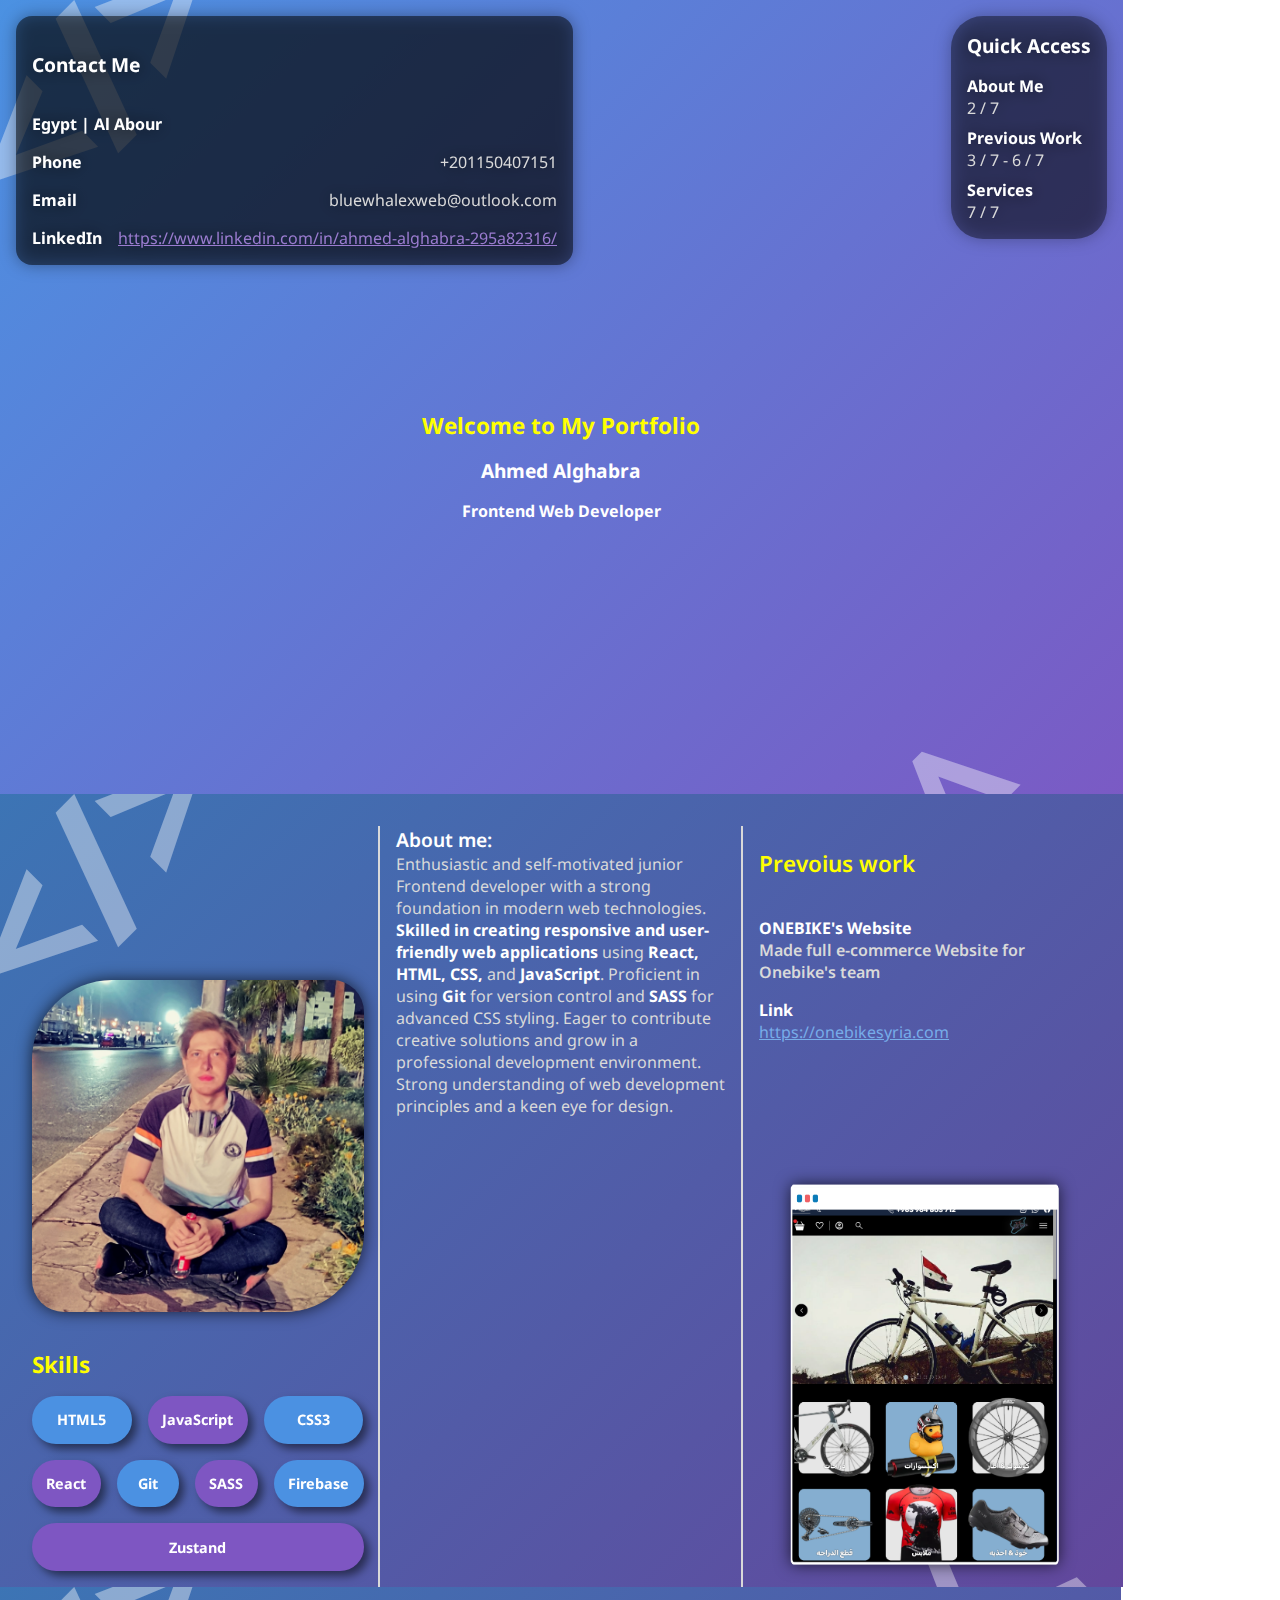
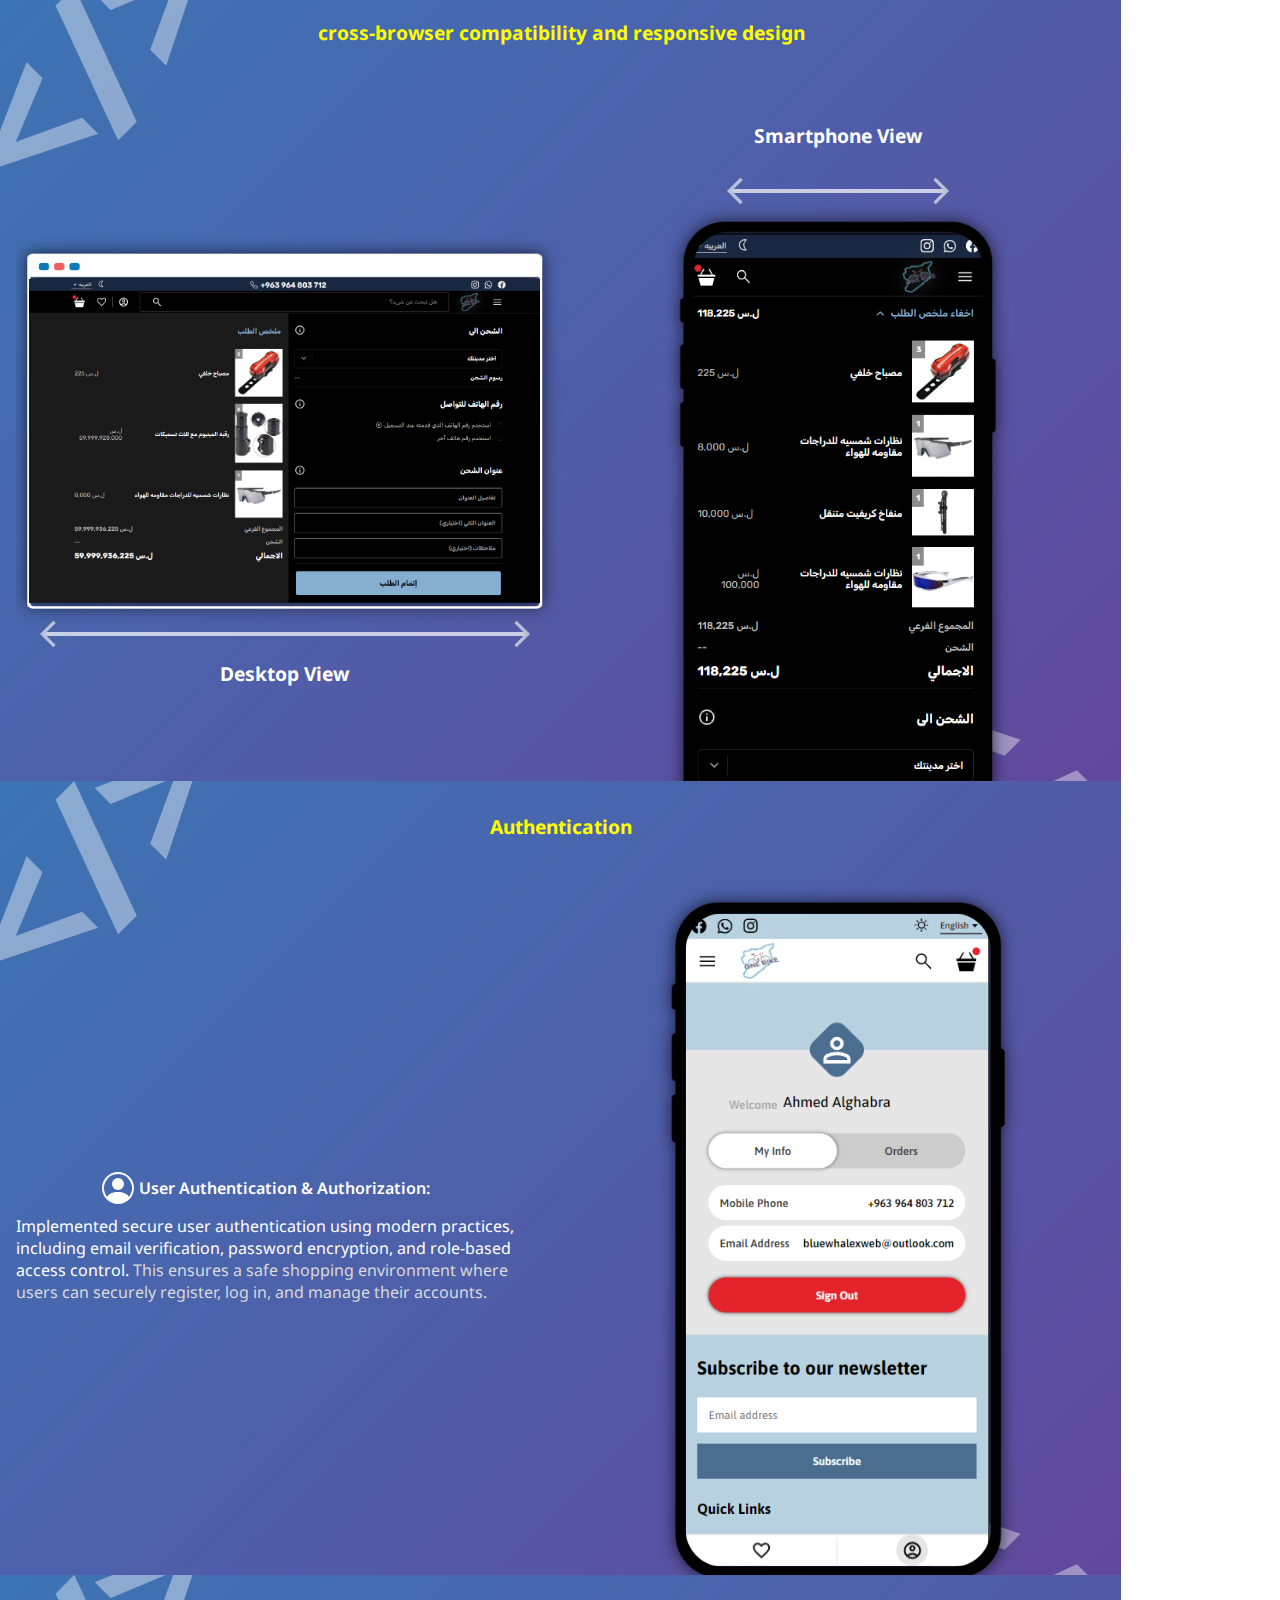
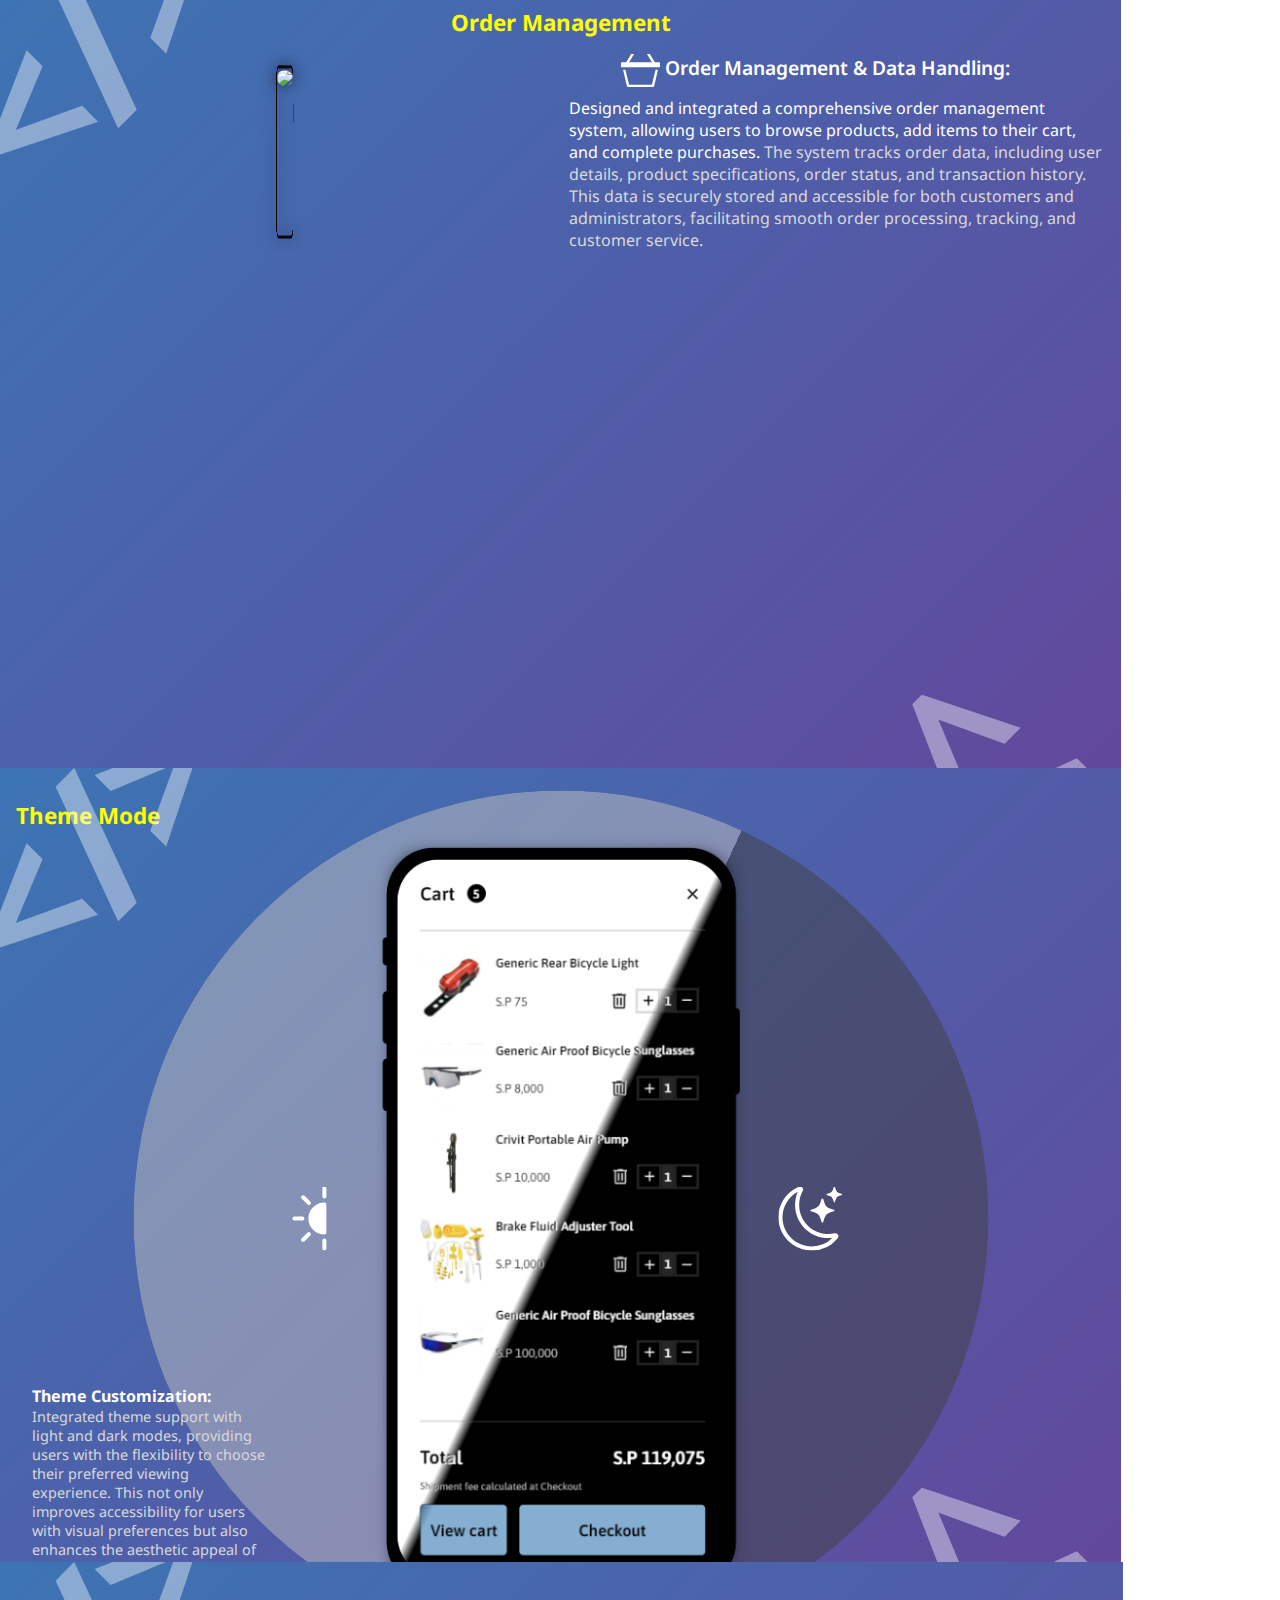
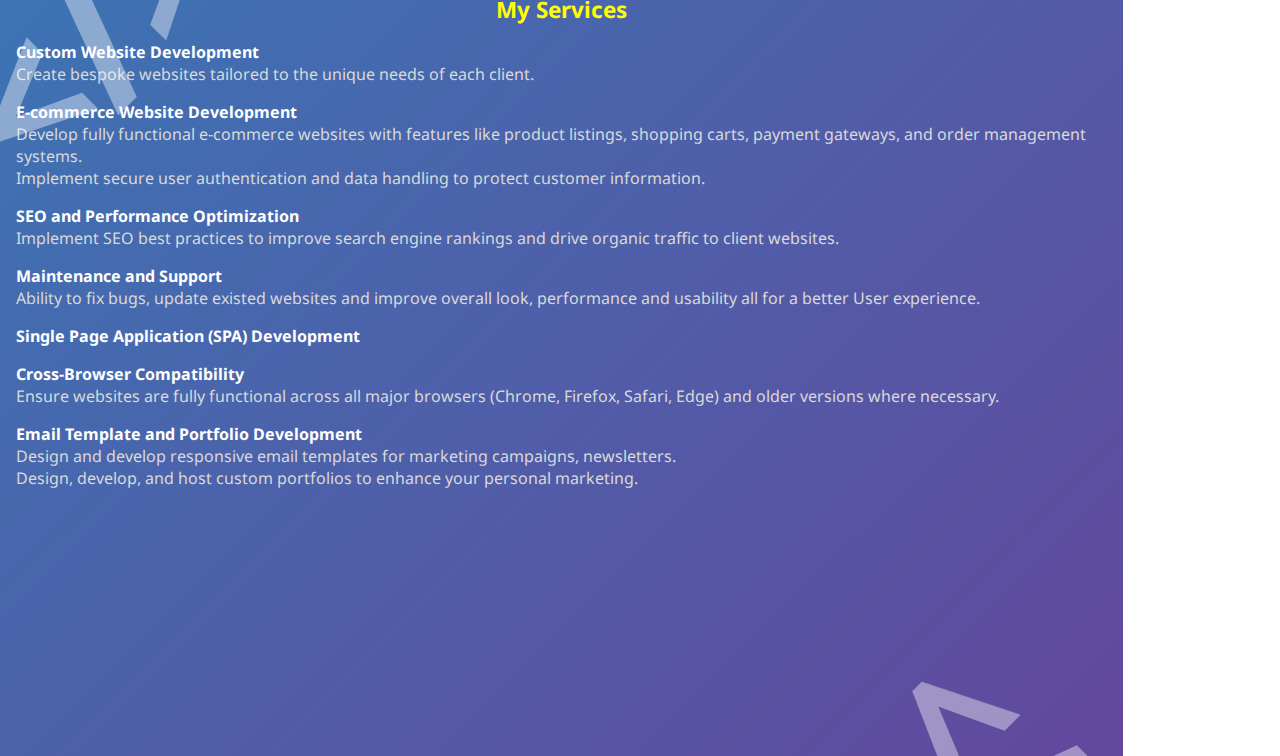
==== commit 0c78ef4e: "some improvements" ====
--- a/index.html
+++ b/index.html
@@ -35,10 +35,6 @@
         --font-p-invert-color: hsl(0, 0%, 85%);
         --font-h-color: hsl(0, 0%, 0%);
         --font-h-invert-color: hsl(0, 0%, 100%);
-        /* --font-size-xSmall: 0.9em; */
-        /* --font-size-small: 1.4em; */
-        /* --font-size-medium: 1.6em; */
-        /* --font-size-large: 1.8em; */
 
         --font-size-xSmall: 0.9em;
         --font-size-small: 1em;
@@ -154,10 +150,11 @@
             </li>
           </ul>
         </div>  
-  
-        <h1 style="color: var(--primary-color)">Welcome to My Portfolio</h1>
-        <h2>Ahmed Alghabra</h2>
-        <h3>Frontend Web Developer</h3>
+        <div class="welcome-cont">
+          <h1 style="color: var(--primary-color)">Welcome to My Portfolio</h1>
+          <h2>Ahmed Alghabra</h2>
+          <h3>Frontend Web Developer</h3>  
+        </div>
       </div>  
     </div>
 
@@ -201,7 +198,7 @@
               <h3 class="h3">ONEBIKE's Website</h3>
               <p class="p">Made full e-commerce Website for Onebike's team</p>
               <h3 class="h3">Link</h3>
-              <a href="https://onebike-b622f.web.app" class="a">https://onebike-b622f.web.app</a>
+              <a href="https://onebikesyria.com" class="a">https://onebikesyria.com</a>
               <div class="home-img-cont">
                 <img class="frame-img" src="/assets/desktop_frame.png"/>
                 <img class="img" src="/assets/onebike-home-page.png"/>
@@ -377,25 +374,6 @@
               </li>
             </ul>
           </section>
-          <!-- <section class="contact-sec">
-            <ul class="list">
-              <li class="item">
-                <h2 class="h2">Contact Me</h2>
-              </li>
-              <li class="item">
-                <h3 class="h3">Phone</h3>
-                <p class="p">+201150407151</p>
-              </li>
-              <li class="item">
-                <h3 class="h3">Email</h3>
-                <p class="p">bluewhalexweb@outlook.com</p>
-              </li>
-              <li class="item">
-                <h3 class="h3">LinkedIn</h3>
-                <p class="p">https://www.linkedin.com/in/ahmed-alghabra-295a82316/</p>
-              </li>
-            </ul>
-          </section> -->
         </div>
       </div>  
     </div>
--- a/styles/page 1.css
+++ b/styles/page 1.css
@@ -2,11 +2,12 @@
   position: relative;
   display: flex;
   flex-direction: column;
-  align-items: center;
-  justify-content: center;
+  align-items: start;
+  justify-content: start;
   background: linear-gradient(135deg, hsl(212, 72%, 59%, 1), hsl(262, 47%, 55%, 1));
   background-repeat: no-repeat;
   /* aspect-ratio: 1.91 / 1; */
+  padding: 1em;
   gap: 1em;
 }
 
@@ -35,11 +36,22 @@
 }
 
 .page1 .wrapper .contact-cont {
-  position: absolute;
+  /* position: absolute; */
   top: 1em;
   left: 1em;
   display: flex;
   flex-direction: column;
+}
+
+.page1 .wrapper .welcome-cont {
+  position: absolute;
+  display: flex;
+  flex-direction: column;
+  gap: 1em;
+  text-align: center;
+  top: 50%;
+  left: 50%;
+  transform: translate(-50%, -50%);
 }
 
 .page1 .wrapper .contact-cont .h2 {
